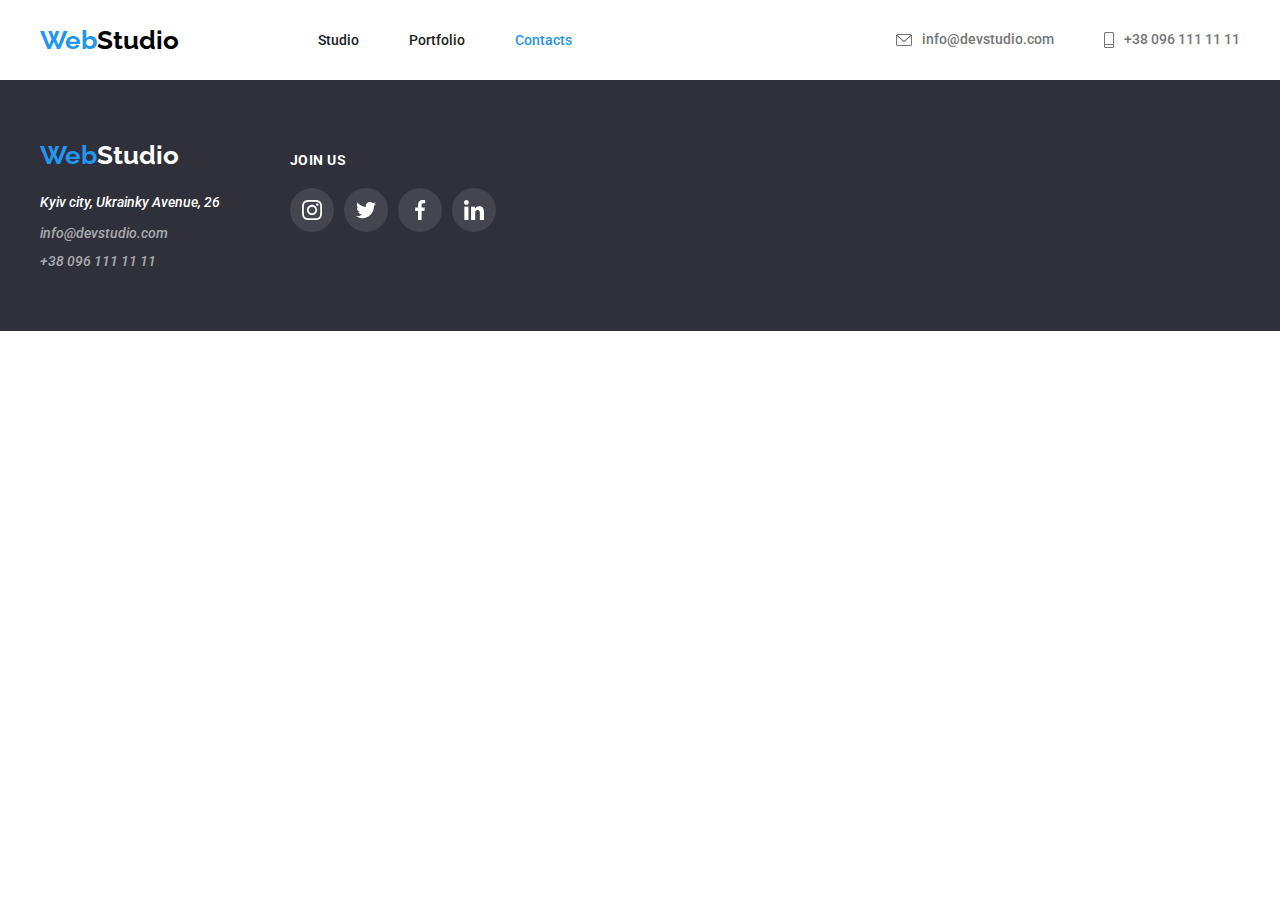
==== contacts.html @ d043814d "added to portfolio border-shadow, fix width cards," ====
<!DOCTYPE html>
<html lang="en">

    <!-- head -->

<head>
    <link rel="preconnect" href="https://fonts.googleapis.com">
    <link rel="preconnect" href="https://fonts.gstatic.com" crossorigin>
    <link href="https://fonts.googleapis.com/css2?family=Raleway:wght@700&family=Roboto:wght@400;500;700;900&display=swap" rel="stylesheet">    
    <meta charset="UTF-8">
    <!-- UTF-8 дозволяє коректно відображати символи з різних мов у веб-документі. -->
    <meta http-equiv="X-UA-Compatible" content="IE=edge">
    <!-- Цей елемент встановлює сумісність документа з різними версіями Internet Explorer.
    Значення "IE=edge" вказує, що браузер повинен використовувати найновішу доступну версію двигуна рендерингу. -->
    <meta name="viewport" content="width=device-width, initial-scale=1.0">
    <!-- Цей елемент визначає, як браузер повинен налаштовувати масштаб та розмір вікна перегляду. Значення "width=device-width" вказує, що ширина повинна відповідати ширині пристрою, на якому відображається сторінка. 
    Значення "initial-scale=1.0" встановлює початковий масштаб сторінки. -->
    <title>Portfolio</title>
    <!-- Цей елемент встановлює заголовок або назву сторінки, яка відображається в заголовку вікна браузера або на вкладці сторінки. -->
    <link rel="stylesheet" href="./css/style.css">
</head>
<!-- body -->
<body>
    <!-- header -->
    <header>
        <div class="container main-nav">
            <a class="logo" href="./index.html"><span class="logo-web">Web</span>Studio</a>
            <nav>
                <ul class="site-nav">
                    <li class="item">
                        <a class="link" href="./index.html">Studio</a>
                    </li>
                    <li class="item">
                        <a class="link" href="./portfolio.html">Portfolio</a>
                    </li>
                    <li class="item">
                        <a class="link" href="./contacts.html" style="color: #2196f3">Contacts</a>
                    </li>
                </ul>
            </nav>
            <ul class="site-nav contact">
                <li class="text item">
                    <a class="link email" href="mailto:info@devstudio.com">info@devstudio.com</a>
                </li>
                <li class="text item">
                    <a class="link phone" href="tel:+380961111111">+38 096 111 11 11</a>
                </li>
            </ul>
        </div>
    </header>
 
    <!-- FOOTER -->
    <footer class="footer">
        <div class="container footer-container">
            <section>
                <a class="logo logo-footer" href="./index.html"><span class="logo-web">Web</span>Studio</a>
                <address class="address-footer">
                    Kyiv city, Ukrainky Avenue, 26
                    <ul class="footer-list">
                        <li style="margin-bottom: 12px">
                            <a class="text-f" href="mailto:info@devstudio.com">info@devstudio.com</a>
                        </li>
                        <li style="margin-bottom: 0px">
                            <a class="text-f" href="tel:+380961111111">+38 096 111 11 11</a>
                        </li>
                    </ul>
                </address>
            </section>
            <section class="section-join-us">
                <h2 class="title-join-us">JOIN US</h2>
                <ul class="social-links-list footer-join-us">
                    <li class="social-link-item">
                        <a href="https://www.instagram.com/" target="_blank"><img src="./images/instagram-white.svg"
                                alt="Instagram link" /></a>
                    </li>
                    <li class="social-link-item twitter">
                        <a href="https://twitter.com/" target="_blank"><img src="./images/twiter-logo-white.svg"
                                alt="Twitter link" /></a>
                    </li>
                    <li class="social-link-item">
                        <a href="https://www.facebook.com/" target="_blank"><img src="./images/facebook-logo-white.svg"
                                alt="Facebook link" /></a>
                    </li>
                    <li class="social-link-item">
                        <a href="https://linkedin.com/" target="_blank"><img src="./images/LinkedIN-logo-white.svg"
                                alt="linkedin link" /></a>
                    </li>
                </ul>
            </section>
        </div>
    </footer>
</body>
</html>
---- css/style.css ----
html {
    box-sizing: border-box;
}

*,
*::before,
*::after {
    box-sizing: inherit;
}

:root {
    --accent-color: #2196F3;
    --bgc: #ffffff;
    --second-text-color: #757575;
    --primary-text-color: #212121;
}

/* Utility */
h1,
h2,
h3,
h4,
h5,
h6,
p {
    margin-top: 0;
    margin-bottom: 0;
}


/* container */
.container {
    max-width: 1230px;
    padding-left: 15px;
    padding-right: 15px;
    margin: 0 auto;
    margin-bottom: 0px;
}

/* Стилі для планшетів і мобільних пристроїв */
@media (max-width: 600px) {
    .container {
        width: 100%;
    }
}

/* text */
.text {
    color: var(--second-text-color);
}

.text-f {
    color: rgba(255, 255, 255, 0.6);
}

.text-f:hover,
.text-f:focus {
    color: var(--accent-color);
}

/* body */
body {
    font-family: 'Roboto', sans-serif;
    color: var(--primary-text-color);
    background-color: var(--bgc);
    font-size: 14px;
    line-height: 1.17;
    font-weight: 500;
    margin: auto auto;

}

/* hero */
.hero {
    overflow: auto;
    height: 600px;
    max-width: 1600px;
    margin-right: auto;
    margin-left: auto;
    color: var(--bgc);
    text-align: center;
    background-image: linear-gradient(to right, rgba(47, 48, 58, 0.4), rgba(47, 48, 58, 0.4)), url("../images/background-photo.jpg");
}

/* HERO button settings */

.hero-button {
    width: 216px;
    height: 50px;

    margin-bottom: 200px;
    margin-top: 30px;
    font-family: inherit;
    border-radius: 4px;
    padding: 10px 24px;
    border: none;
    box-shadow: 0px 4px 4px rgba(0, 0, 0, 0.15);
    line-height: 1.88;
    letter-spacing: 0.04em;
    font-size: 16px;
    cursor: pointer;

    background-color: var(--accent-color);
    color: var(--bgc);
}

.hero-title {
    font-weight: 900;
    height: 120px;
    margin-top: 200px;
    font-size: 44px;
    line-height: 1.36;
    letter-spacing: 0.06em;
}

/* logo */
.logo {
    width: 145px;
    margin-right: 0px;
    padding-top: 24px;
    padding-bottom: 24px;
    font-family: "Raleway", sans-serif;
    font-weight: 700;
    font-size: 26px;
    line-height: 1.17;
    text-decoration: none;
    color: #000000;
}

.logo-web {
    font-family: "Raleway", sans-serif;
    color: var(--accent-color);
}

/* removes the underscore from all links */
a {
    text-decoration: none;
    color: inherit;
}

.link:focus,
.link:hover {
    color: var(--accent-color);
}

/* Псевдо-елементи (before/after) */

.email::before {
    content: "";
    display: inline-block;
    vertical-align: middle;
    position: relative;
    top: -1px;

    width: 16px;
    height: 12px;
    margin-right: 10px;

    background-size: contain;
    background-repeat: no-repeat;
    background-image: url("../images/email.svg");
}

.phone::before {
    content: "";
    display: inline-block;
    vertical-align: middle;
    position: relative;
    top: -1px;

    width: 10px;
    height: 16px;
    margin-right: 10px;

    background-size: contain;
    background-repeat: no-repeat;
    background-image: url("../images/phone.svg");
}

/* deletes the marker */
ul {
    list-style: none;
}

.title {
    font-size: 36px;
    font-weight: 700;
    text-align: center;
    letter-spacing: 0.03em;
}

/* site-nav */

.site-nav,
.main-nav {
    display: flex;
}

.main-nav {
    align-items: center;
    height: 80px;
}

.contact {
    margin-left: auto;
}

.item>a {
    margin-top: 0;
    margin-bottom: 0;
    padding-top: 32px;
    padding-bottom: 32px;
}

.item:first-child {
    margin-left: 93px;
}

.item:not(:last-child) {
    margin-right: 50px;
}

/* Regular Customers */

.rc-section {
    padding-top: 94px;
    background-color: #F5F5F5;
    padding-bottom: 94px;

}

.title-rc {
    margin-bottom: 50px;
}

.list-rc {
    display: flex;
    margin: 0;
    padding-left: 20px;
    padding-right: 20px;
}

.list-rc-item {
    width: 170px;
    height: 92px;
    margin-right: 30px;
}

.list-rc-item:last-child {
    margin-right: 0px;
}

.list-rc-item-img {
    border: 1px solid #AFB1B8;
    border-radius: 4px;
    display: flex;
    justify-content: center;
    align-items: center;
    height: 100%;
}

.list-rc-item-img:hover,
.list-rc-item-img:focus {
    border-color: var(--accent-color);
}

/* footer */

.footer-container {
    display: flex;
}

.footer {
    background-color: #2F303A;
    min-height: 251px;
    max-width: none;
    min-width: 1230px;
    overflow: auto;
    padding-bottom: 60px;
}

.footer-list {
    padding-left: 0;
    margin: 0;
    margin-top: 14px;
}

.logo-footer {
    margin-top: 36px;
    display: block;
    color: #ffffff;
}

.address-footer,
.address-footer>a {
    margin-top: 0;
    margin-bottom: 0;
    color: white;
}

/* join us */

.section-join-us {
    margin-left: 70px;
    margin-top: 72px;
}

.title-join-us {
    font-size: 14px;
    line-height: 16px;
    letter-spacing: 0.03em;
    color: #FFFFFF;
    margin-bottom: 20px;
}

.social-links-list.footer-join-us {
    padding: 0;
    margin: 0;
}

.social-links-list.footer-join-us>li {
    background: rgba(255, 255, 255, 0.1);
}

.social-links-list.footer-join-us>li:hover,
.social-links-list.footer-join-us>li:focus {
    background: var(--accent-color);
}

/* flex */

.flex-b {
    display: flex;
    margin-top: 115px;
    margin-bottom: 118px;
}

.flex-title-b {
    margin-bottom: 10px;
}

.flex-title-b::before {
    content: "";
    display: block;
    width: 270px;
    height: 120px;
    background-repeat: no-repeat;
    background-position: center;
    background-color: #F5F4FA;
    margin-bottom: 30px;
}

.flex-item-b:nth-child(1) ::before {
    background-image: url("../images/suputnic.svg");
    background-size: 65.32 70;
}

.flex-item-b:nth-child(2) ::before {
    background-image: url("../images/timer.svg");
    background-size: 66.96 70;
}

.flex-item-b:nth-child(3) ::before {
    background-image: url("../images/notebook.svg");
    background-size: 70 53.69;
}

.flex-item-b:nth-child(4) ::before {
    background-image: url("../images/astronaut.svg");
    background-size: 70 70;
}

.flex-item-b {
    width: 270px;
}

.flex-item-b:not(:last-child) {
    margin-right: 30px;
}


.hide {
    display: none;
}

/* What we do */

.flex {
    display: flex;
    margin-left: 15px;
    margin-right: 15px;
    padding: 0px;
    margin-top: 0px;
}

.wwd-section {
    background-color: #F5F5F5;
}

.flex.wwd {
    padding: 94px 0;
    margin-bottom: 0;
}

.flex-item-wwd:not(:last-child) {
    margin-right: 30px;
}

.title.title-wwd {
    margin-bottom: 50px;
}

/* Our team */

.our-team-section {
    background-color: #F5F4FA;
}

.flex.ot {
    margin-bottom: 0px;
}

.title.title-ot {
    padding-top: 94px;
    margin-bottom: 50px;
}

.flex-item-ot:not(:last-child) {
    margin-right: 30px;
}

.social-links-list {
    display: flex;
    margin: auto;
    padding-left: 40px;
    padding-right: 40px;
}


.social-link-item {
    display: flex;
    justify-content: center;
    align-items: center;
    background-color: rgb(255, 255, 255);
    border-radius: 50%;
    width: 44px;
    height: 44px;
}

.social-link-item img {
    display: block;
    margin: 0 auto;
}

.social-link-item:not(:last-child) {
    margin-right: 10px;
}

.flex-text {
    margin-bottom: 30px;
}

.flex-item-ot {
    width: 270px;
    height: 428px;
    box-shadow: 0px 1px 3px rgba(0, 0, 0, 0.12), 0px 1px 1px rgba(0, 0, 0, 0.14), 0px 2px 1px rgba(0, 0, 0, 0.2);
    border-radius: 0px 0px 4px 4px;
    text-align: center;
    margin-bottom: 94px;
    background-color: #ffffff;
}

.header-ot {
    margin-top: 30px;
    margin-bottom: 10px;
}


/* portfolio */

.nav-list {
    border: none;
    border-radius: 4px;
    letter-spacing: 0.03em;
    line-height: 1.63;
    padding: 6px 22px;
    
    font-family: 'Roboto', sans-serif;
    font-weight: 500;
    font-size: 16px;
    
    text-align: center;
    color: var(--primary-text-color);
}

.nav-list:hover,
.nav-list:focus {
    background-color: var(--accent-color);
    color: var(--bgc);
}

/* text-portfolio */

.img-portfolio {
    display: block;
}

.text-p {
    color: var(--second-text-color);
    font-size: 16px;
    line-height: 1.88;
    font-weight: 400;
    margin: 0px 24px 20px 24px;
}

.text-p-h {
    margin: 20px 24px 4px 24px;
    font-size: 18px;
    line-height: 2.0;
    letter-spacing: 0.04em;
}

/* portfolio contaiter list */

.container-list {
    display: flex;
    justify-content: center;
    margin-bottom: 50px;
    margin-top: 0px;
    padding-top: 0px;
}

.container-list-item:not(:last-child) {
    margin-right: 8px;
}

.container-margin {
    margin-top: 94px;
}

.list-container {
    display: flex;
    flex-wrap: wrap;
    margin: 0px 0px 94px 0px;
    padding: 0px;
}

.list-container-item {
    width: calc((100% - 60px) /3 );
    margin: 0px 30px 30px 0px;
    border: 1px solid #eeeeee;
    box-shadow: 0px 1px 1px rgba(0, 0, 0, 0.12), 
    0px 4px 4px rgba(0, 0, 0, 0.06), 
    1px 4px 6px rgba(0, 0, 0, 0.16);
}

.list-container-item:nth-child(3n) {
    margin-right: 0px;
}

.list-container-item:nth-last-child(-n+3) {
    margin-bottom: 0px;
}





























/* :root {
    --bgc-white: white;
    --text-color-black: black;
}

/* h1::first-letter {
    font-size: 40px;
}

h1::selection {
    color: #ffffff;
    background-color: #3f51b5;
  }
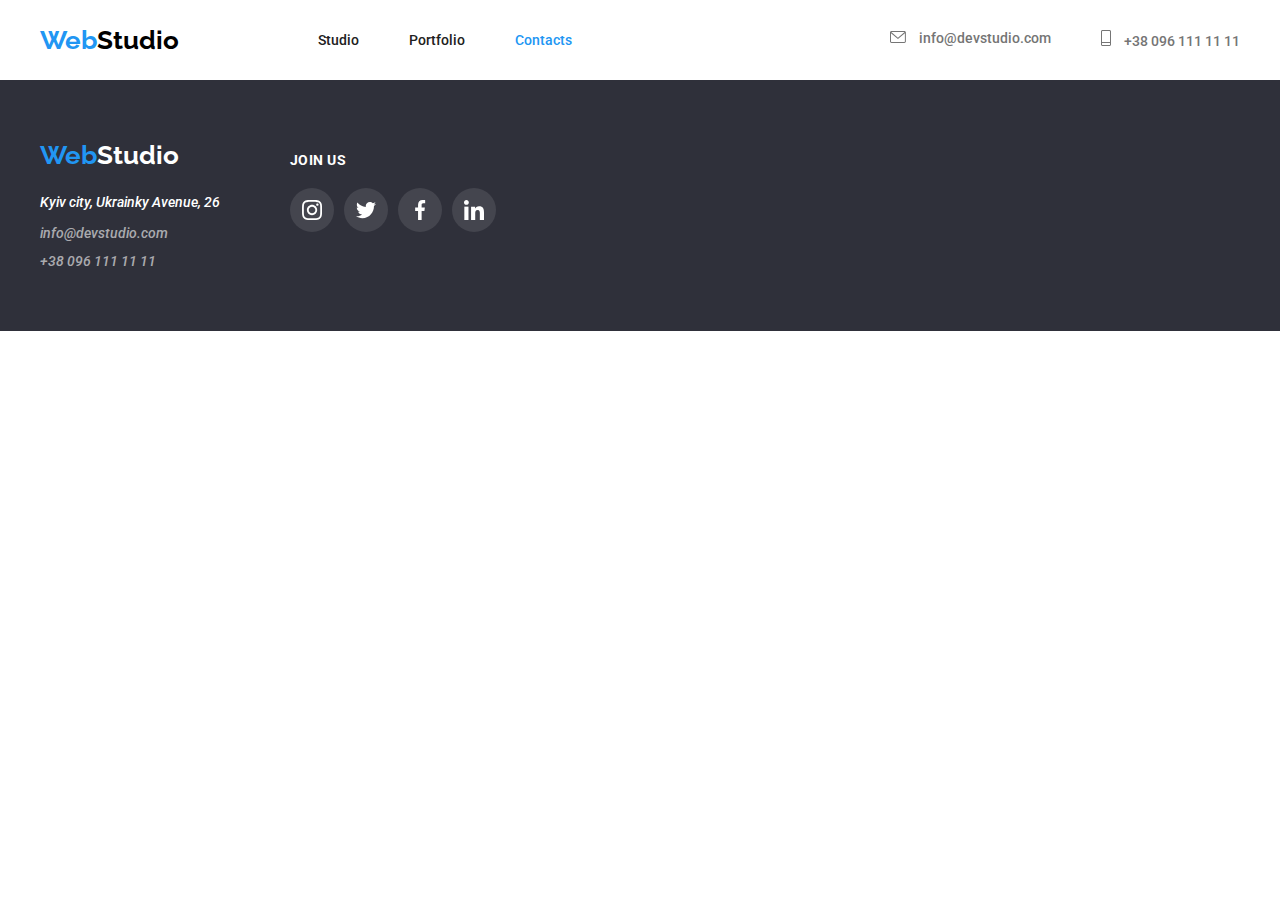
==== commit d36c700f: "added svg icon to header with switch color if it hover" ====
--- a/contacts.html
+++ b/contacts.html
@@ -40,10 +40,20 @@
             </nav>
             <ul class="site-nav contact">
                 <li class="text item">
-                    <a class="link email" href="mailto:info@devstudio.com">info@devstudio.com</a>
+                    <a class="link email" href="mailto:info@devstudio.com">
+                         <svg class="icon-email">
+                         <use href="./images/sprite-icon.svg#icon-email"></use>
+                         </svg>
+                         info@devstudio.com
+                    </a>
                 </li>
                 <li class="text item">
-                    <a class="link phone" href="tel:+380961111111">+38 096 111 11 11</a>
+                    <a class="link phone" href="tel:+380961111111">
+                        <svg class="icon-phone">
+                        <use href="./images/sprite-icon.svg#icon-phone"></use>
+                        </svg>
+                        +38 096 111 11 11
+                    </a>
                 </li>
             </ul>
         </div>
--- a/css/style.css
+++ b/css/style.css
@@ -37,13 +37,6 @@
     margin-bottom: 0px;
 }
 
-/* Стилі для планшетів і мобільних пристроїв */
-@media (max-width: 600px) {
-    .container {
-        width: 100%;
-    }
-}
-
 /* text */
 .text {
     color: var(--second-text-color);
@@ -67,7 +60,6 @@
     line-height: 1.17;
     font-weight: 500;
     margin: auto auto;
-
 }
 
 /* hero */
@@ -87,13 +79,13 @@
 .hero-button {
     width: 216px;
     height: 50px;
-
+    border-radius: 4px;
+    
     margin-bottom: 200px;
-    margin-top: 30px;
-    font-family: inherit;
-    border-radius: 4px;
+    margin-top: 30px;      
     padding: 10px 24px;
     border: none;
+    font-family: inherit;
     box-shadow: 0px 4px 4px rgba(0, 0, 0, 0.15);
     line-height: 1.88;
     letter-spacing: 0.04em;
@@ -141,41 +133,41 @@
 .link:focus,
 .link:hover {
     color: var(--accent-color);
-}
-
-/* Псевдо-елементи (before/after) */
-
-.email::before {
-    content: "";
-    display: inline-block;
-    vertical-align: middle;
-    position: relative;
-    top: -1px;
-
+    fill: var(--accent-color);
+}
+
+/* header email and phone  */
+
+.icon-email {
     width: 16px;
     height: 12px;
+    fill: #757575;
     margin-right: 10px;
-
-    background-size: contain;
-    background-repeat: no-repeat;
-    background-image: url("../images/email.svg");
-}
-
-.phone::before {
-    content: "";
-    display: inline-block;
-    vertical-align: middle;
-    position: relative;
-    top: -1px;
-
+}
+
+.link.email:hover .icon-email {
+  fill: var(--accent-color); 
+}
+
+.link.email:focus .icon-email {
+    fill: var(--accent-color)
+}
+
+.icon-phone {
     width: 10px;
     height: 16px;
+    fill: #757575;
     margin-right: 10px;
-
-    background-size: contain;
-    background-repeat: no-repeat;
-    background-image: url("../images/phone.svg");
-}
+}
+
+.link.phone:hover .icon-phone {
+  fill: var(--accent-color); 
+}
+
+.link.phone:focus .icon-phone {
+    fill: var(--accent-color)
+}
+
 
 /* deletes the marker */
 ul {
@@ -224,7 +216,7 @@
 
 .rc-section {
     padding-top: 94px;
-    background-color: #F5F5F5;
+    background-color: #ffffff;
     padding-bottom: 94px;
 
 }
@@ -394,7 +386,7 @@
 }
 
 .wwd-section {
-    background-color: #F5F5F5;
+    background-color: #ffffff;
 }
 
 .flex.wwd {
@@ -549,9 +541,13 @@
     width: calc((100% - 60px) /3 );
     margin: 0px 30px 30px 0px;
     border: 1px solid #eeeeee;
+}
+.list-container-item:hover,
+.list-container-item:focus {
     box-shadow: 0px 1px 1px rgba(0, 0, 0, 0.12), 
     0px 4px 4px rgba(0, 0, 0, 0.06), 
     1px 4px 6px rgba(0, 0, 0, 0.16);
+    cursor: pointer;
 }
 
 .list-container-item:nth-child(3n) {
@@ -588,6 +584,39 @@
 
 
 
+/* Псевдо-елементи (before/after) */
+
+/* .email::before {
+    content: "";
+    display: inline-block;
+    vertical-align: middle;
+    position: relative;
+    top: -1px;
+
+    width: 16px;
+    height: 12px;
+    margin-right: 10px;
+
+    background-size: contain;
+    background-repeat: no-repeat;
+    background-image: url("../images/email.svg");
+} */
+
+/* .phone::before {
+    content: "";
+    display: inline-block;
+    vertical-align: middle;
+    position: relative;
+    top: -1px;
+
+    width: 10px;
+    height: 16px;
+    margin-right: 10px;
+
+    background-size: contain;
+    background-repeat: no-repeat;
+    background-image: url("../images/phone.svg");
+} */
 
 
 /* :root {
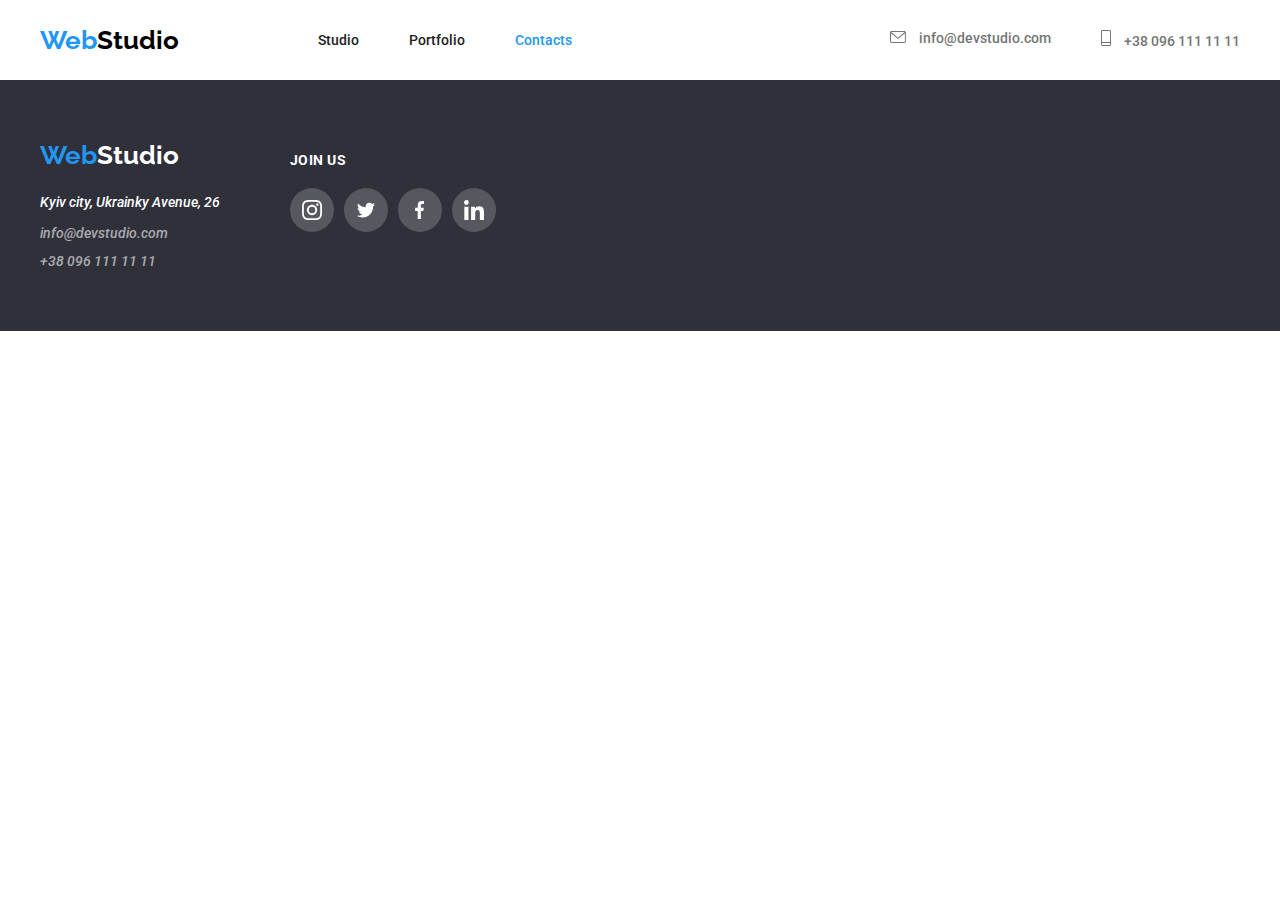
==== commit b5551d34: "update footer in portfolio and contacts" ====
--- a/contacts.html
+++ b/contacts.html
@@ -80,20 +80,40 @@
                 <h2 class="title-join-us">JOIN US</h2>
                 <ul class="social-links-list footer-join-us">
                     <li class="social-link-item">
-                        <a href="https://www.instagram.com/" target="_blank"><img src="./images/instagram-white.svg"
-                                alt="Instagram link" /></a>
+                        <a href="https://www.instagram.com/" target="_blank">
+                            <div class="social-link-footer">
+                                <svg class="link-ot" width="20" height="20">
+                                    <use href="./images/sprite-icon.svg#icon-instagram"></use>
+                                </svg>
+                            </div>
+                        </a>
                     </li>
                     <li class="social-link-item twitter">
-                        <a href="https://twitter.com/" target="_blank"><img src="./images/twiter-logo-white.svg"
-                                alt="Twitter link" /></a>
+                        <a href="https://twitter.com/" target="_blank">
+                            <div class="social-link-footer">
+                                <svg class="link-ot" width="20" height="16.25">
+                                    <use href="./images/sprite-icon.svg#icon-twitter"></use>
+                                </svg>
+                            </div>
+                        </a>
                     </li>
                     <li class="social-link-item">
-                        <a href="https://www.facebook.com/" target="_blank"><img src="./images/facebook-logo-white.svg"
-                                alt="Facebook link" /></a>
+                        <a href="https://www.facebook.com/" target="_blank">
+                            <div class="social-link-footer">
+                                <svg class="link-ot" width="10" height="20">
+                                    <use href="./images/sprite-icon.svg#icon-facebook"></use>
+                                </svg>
+                            </div>
+                        </a>
                     </li>
                     <li class="social-link-item">
-                        <a href="https://linkedin.com/" target="_blank"><img src="./images/LinkedIN-logo-white.svg"
-                                alt="linkedin link" /></a>
+                        <a href="https://linkedin.com/" target="_blank">
+                            <div class="social-link-footer">
+                                <svg class="link-ot" width="20" height="20">
+                                    <use href="./images/sprite-icon.svg#icon-linkedin"></use>
+                                </svg>
+                            </div>
+                        </a>
                     </li>
                 </ul>
             </section>
--- a/css/style.css
+++ b/css/style.css
@@ -80,9 +80,9 @@
     width: 216px;
     height: 50px;
     border-radius: 4px;
-    
+
     margin-bottom: 200px;
-    margin-top: 30px;      
+    margin-top: 30px;
     padding: 10px 24px;
     border: none;
     font-family: inherit;
@@ -146,7 +146,7 @@
 }
 
 .link.email:hover .icon-email {
-  fill: var(--accent-color); 
+    fill: var(--accent-color);
 }
 
 .link.email:focus .icon-email {
@@ -161,7 +161,7 @@
 }
 
 .link.phone:hover .icon-phone {
-  fill: var(--accent-color); 
+    fill: var(--accent-color);
 }
 
 .link.phone:focus .icon-phone {
@@ -233,30 +233,74 @@
 }
 
 .list-rc-item {
+    display: flex;
+    justify-content: center;
+    align-items: center;
     width: 170px;
     height: 92px;
+    border: 1px solid #AFB1B8;
+    border-radius: 4px;
+    cursor: pointer;
+}
+
+.list-rc-margin-r {
     margin-right: 30px;
+}
+
+.rc-client {
+    fill: #afb1b8;
+}
+
+.list-rc-item:hover .rc-client {
+    fill: var(--accent-color);
+}
+
+.list-rc-item:focus .rc-client {
+    fill: var(--accent-color);
+}
+
+.list-rc-item:hover,
+.list-rc-item:focus {
+    border-color: var(--accent-color);
 }
 
 .list-rc-item:last-child {
     margin-right: 0px;
 }
 
-.list-rc-item-img {
-    border: 1px solid #AFB1B8;
-    border-radius: 4px;
+/* .list-rc-item-img {
     display: flex;
     justify-content: center;
     align-items: center;
     height: 100%;
-}
-
-.list-rc-item-img:hover,
-.list-rc-item-img:focus {
-    border-color: var(--accent-color);
-}
+} */
+
+
+
+
 
 /* footer */
+
+/* footer links */
+
+.social-link-footer {
+    display: flex;
+    width: 44px;
+    height: 44px;
+    border-radius: 50%;
+    background-color: rgba(255, 255, 255, 0.1);
+    fill: #ffffff;
+}
+
+.social-link-footer:hover {
+    background-color: var(--accent-color);
+}
+
+.social-link-item a:focus .social-link-footer {
+    background-color: var(--accent-color);
+}
+
+/* footer links */
 
 .footer-container {
     display: flex;
@@ -315,7 +359,7 @@
 }
 
 .social-links-list.footer-join-us>li:hover,
-.social-links-list.footer-join-us>li:focus {
+.social-links-list.footer-join-us>a:focus {
     background: var(--accent-color);
 }
 
@@ -331,7 +375,7 @@
     margin-bottom: 10px;
 }
 
-.flex-title-b::before {
+/* .flex-title-b::before {
     content: "";
     display: block;
     width: 270px;
@@ -340,9 +384,9 @@
     background-position: center;
     background-color: #F5F4FA;
     margin-bottom: 30px;
-}
-
-.flex-item-b:nth-child(1) ::before {
+} */
+
+/* .flex-item-b:nth-child(1) ::before {
     background-image: url("../images/suputnic.svg");
     background-size: 65.32 70;
 }
@@ -360,6 +404,49 @@
 .flex-item-b:nth-child(4) ::before {
     background-image: url("../images/astronaut.svg");
     background-size: 70 70;
+} */
+
+/* SVG-setup */
+
+/* Benefits-section */
+
+.icon-item-b {
+    display: flex;
+    width: 270px;
+    height: 120px;
+    background-color: #F5F4FA;
+    margin-bottom: 30px;
+}
+
+.icon-item {
+    margin: auto;
+}
+
+/* Our team section */
+
+/* instagram */
+
+.social-link-ot {
+    display: flex;
+    width: 44px;
+    height: 44px;
+    border-radius: 50%;
+    background-color: #ffffff;
+    fill: #afb1b8;
+}
+
+.link-ot {
+    margin: auto;
+}
+
+.social-link-ot:hover {
+    background-color: var(--accent-color);
+    fill: #ffffff;
+}
+
+.social-link-item a:focus .social-link-ot {
+    background-color: var(--accent-color);
+    fill: #ffffff;
 }
 
 .flex-item-b {
@@ -476,11 +563,11 @@
     letter-spacing: 0.03em;
     line-height: 1.63;
     padding: 6px 22px;
-    
+
     font-family: 'Roboto', sans-serif;
     font-weight: 500;
     font-size: 16px;
-    
+
     text-align: center;
     color: var(--primary-text-color);
 }
@@ -538,15 +625,16 @@
 }
 
 .list-container-item {
-    width: calc((100% - 60px) /3 );
+    width: calc((100% - 60px) /3);
     margin: 0px 30px 30px 0px;
     border: 1px solid #eeeeee;
 }
+
 .list-container-item:hover,
 .list-container-item:focus {
-    box-shadow: 0px 1px 1px rgba(0, 0, 0, 0.12), 
-    0px 4px 4px rgba(0, 0, 0, 0.06), 
-    1px 4px 6px rgba(0, 0, 0, 0.16);
+    box-shadow: 0px 1px 1px rgba(0, 0, 0, 0.12),
+        0px 4px 4px rgba(0, 0, 0, 0.06),
+        1px 4px 6px rgba(0, 0, 0, 0.16);
     cursor: pointer;
 }
 
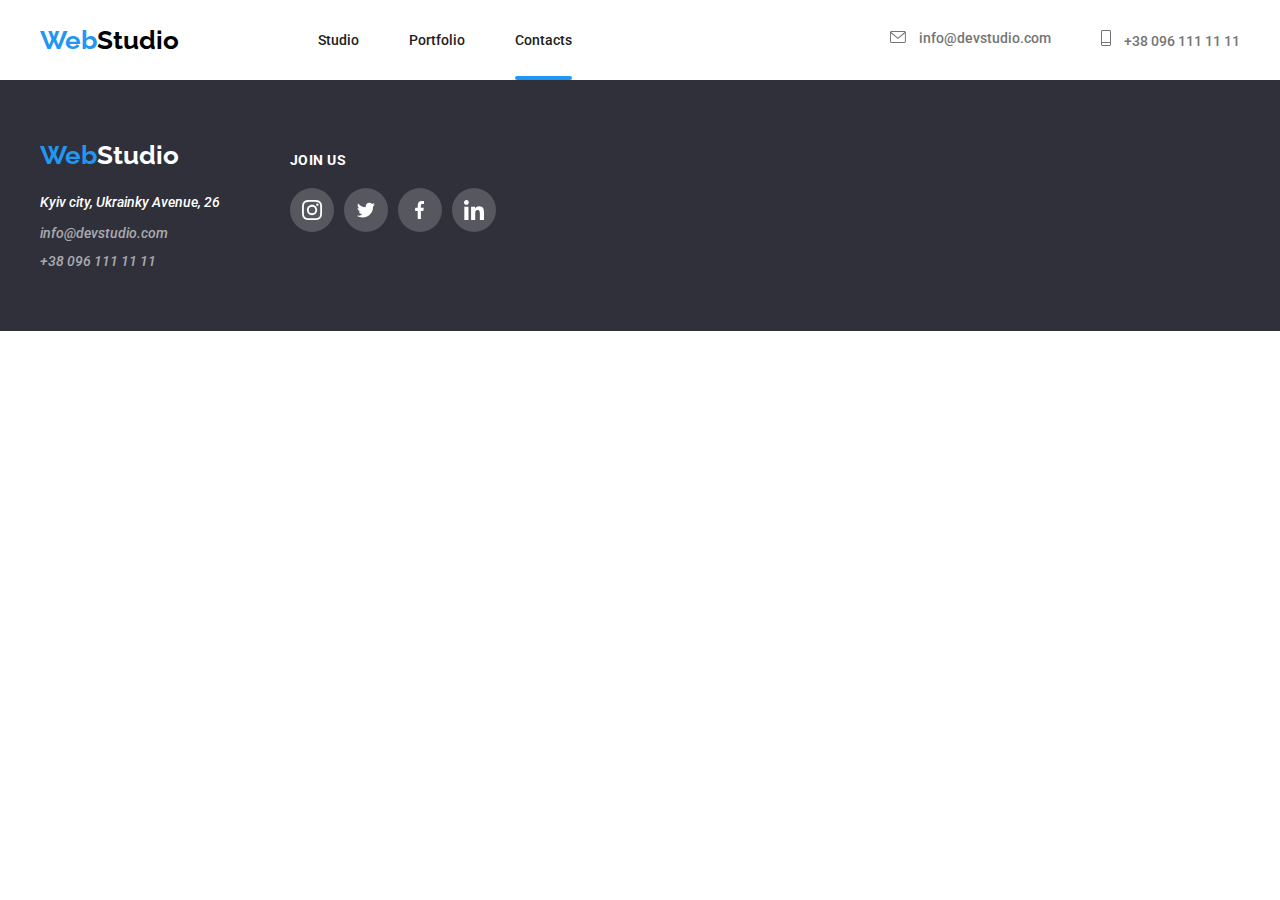
==== commit cdcefd6c: "added active page hover" ====
--- a/contacts.html
+++ b/contacts.html
@@ -34,7 +34,10 @@
                         <a class="link" href="./portfolio.html">Portfolio</a>
                     </li>
                     <li class="item">
-                        <a class="link" href="./contacts.html" style="color: #2196f3">Contacts</a>
+                        <a class="link" href="./contacts.html">
+                            Contacts
+                            <img src="./images/hover.svg" alt="" class="hover">
+                        </a>
                     </li>
                 </ul>
             </nav>
--- a/css/style.css
+++ b/css/style.css
@@ -135,6 +135,18 @@
     color: var(--accent-color);
     fill: var(--accent-color);
 }
+/* header */
+.hover {
+    position: absolute;
+    bottom: -197%;
+    left: 0;
+    height: 4px;
+    width: 100%;
+}
+
+.item {
+    position: relative;
+}
 
 /* header email and phone  */
 
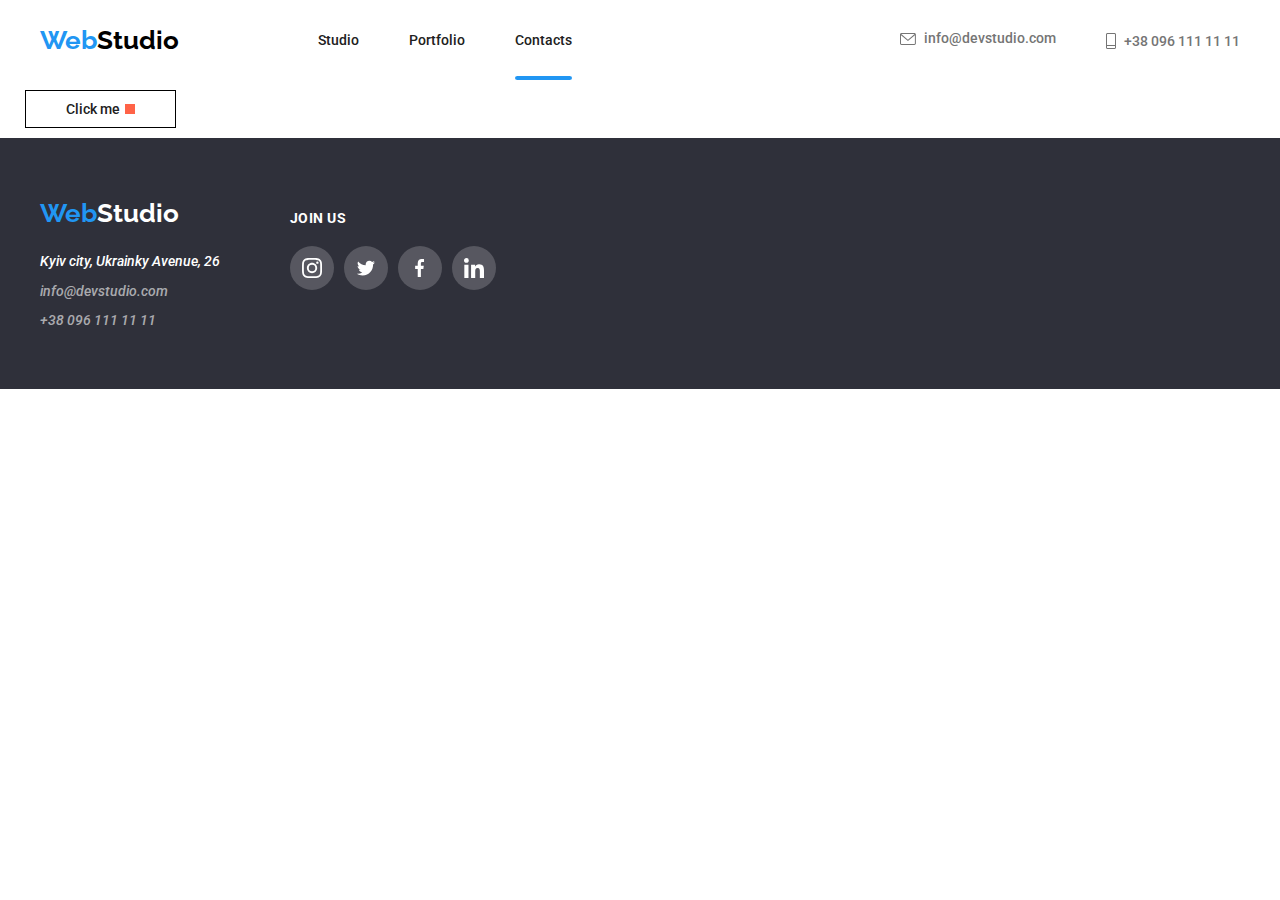
==== commit b26c34f5: "test button Contacts" ====
--- a/contacts.html
+++ b/contacts.html
@@ -61,6 +61,12 @@
             </ul>
         </div>
     </header>
+
+    <main>
+        <div class="container testt" >
+                    <a class="button-test" href="./contacts.html">Click me</a>
+        </div>
+    </main>
  
     <!-- FOOTER -->
     <footer class="footer">
--- a/css/style.css
+++ b/css/style.css
@@ -62,19 +62,65 @@
     margin: auto auto;
 }
 
+/* backdrop */
+
+.backdrop.is-hidden {
+    opacity: 0;
+    pointer-events: none;
+}
+
+.backdrop {
+    position: fixed;
+    top: 0;
+    left: 0;
+    z-index: 1;
+    width: 100%;
+    height: 100%;
+    background-color: rgba(0, 0, 0, 0.8);
+}
+
+.modal {
+    position: absolute;
+    top: 50%;
+    left: 50%;
+    transform: translate(-50%, -50%);
+
+    width: 528px;
+    height: 581px;
+    padding: 15px;
+
+    background-color: var(--bgc);
+}
+
+.backdrop-exit-button {
+    position: absolute;
+    width: 30px;
+    height: 30px;
+    right: 8px;
+    top: 8px;
+    cursor: pointer;
+
+    border-radius: 50%;
+    border: none;
+
+    background-color: var(--bgc);
+}
+
+/* HERO button settings */
+
+
 /* hero */
 .hero {
     overflow: auto;
     height: 600px;
     max-width: 1600px;
+    background-repeat: no-repeat;
     margin-right: auto;
     margin-left: auto;
     color: var(--bgc);
     text-align: center;
     background-image: linear-gradient(to right, rgba(47, 48, 58, 0.4), rgba(47, 48, 58, 0.4)), url("../images/background-photo.jpg");
 }
-
-/* HERO button settings */
 
 .hero-button {
     width: 216px;
@@ -135,6 +181,7 @@
     color: var(--accent-color);
     fill: var(--accent-color);
 }
+
 /* header */
 .hover {
     position: absolute;
@@ -151,10 +198,12 @@
 /* header email and phone  */
 
 .icon-email {
+    position: relative;
+    top: 2px;
     width: 16px;
     height: 12px;
     fill: #757575;
-    margin-right: 10px;
+    margin-right: 5px;
 }
 
 .link.email:hover .icon-email {
@@ -166,10 +215,12 @@
 }
 
 .icon-phone {
+    position: relative;
+    top: 3px;
     width: 10px;
     height: 16px;
     fill: #757575;
-    margin-right: 10px;
+    margin-right: 5px;
 }
 
 .link.phone:hover .icon-phone {
@@ -228,7 +279,7 @@
 
 .rc-section {
     padding-top: 94px;
-    background-color: #ffffff;
+    background-color: var(--bgc);
     padding-bottom: 94px;
 
 }
@@ -301,7 +352,7 @@
     height: 44px;
     border-radius: 50%;
     background-color: rgba(255, 255, 255, 0.1);
-    fill: #ffffff;
+    fill: var(--bgc);
 }
 
 .social-link-footer:hover {
@@ -336,14 +387,14 @@
 .logo-footer {
     margin-top: 36px;
     display: block;
-    color: #ffffff;
+    color: var(--bgc);
 }
 
 .address-footer,
 .address-footer>a {
     margin-top: 0;
     margin-bottom: 0;
-    color: white;
+    color: var(--bgc);
 }
 
 /* join us */
@@ -357,7 +408,7 @@
     font-size: 14px;
     line-height: 16px;
     letter-spacing: 0.03em;
-    color: #FFFFFF;
+    color: var(--bgc);
     margin-bottom: 20px;
 }
 
@@ -443,7 +494,7 @@
     width: 44px;
     height: 44px;
     border-radius: 50%;
-    background-color: #ffffff;
+    background-color: var(--bgc);
     fill: #afb1b8;
 }
 
@@ -453,12 +504,12 @@
 
 .social-link-ot:hover {
     background-color: var(--accent-color);
-    fill: #ffffff;
+    fill: var(--bgc);
 }
 
 .social-link-item a:focus .social-link-ot {
     background-color: var(--accent-color);
-    fill: #ffffff;
+    fill: var(--bgc);
 }
 
 .flex-item-b {
@@ -485,11 +536,11 @@
 }
 
 .wwd-section {
-    background-color: #ffffff;
+    background-color: var(--bgc);
 }
 
 .flex.wwd {
-    padding: 94px 0;
+    padding: 0 0 94px 0;
     margin-bottom: 0;
 }
 
@@ -499,6 +550,30 @@
 
 .title.title-wwd {
     margin-bottom: 50px;
+}
+
+.wwd-container {
+    position: relative;
+}
+
+.wwd-descr {
+    position: absolute;
+
+    display: flex;
+    justify-content: center;
+    align-items: center;
+
+    bottom: 3px;
+    width: 370px;
+    height: 70px;
+    background-color: rgba(47, 48, 58, 0.8);
+
+    font-weight: 700;
+    font-size: 14px;
+    line-height: 16px;
+    letter-spacing: 0.03em;
+
+    color: var(--bgc);
 }
 
 /* Our team */
@@ -532,7 +607,6 @@
     display: flex;
     justify-content: center;
     align-items: center;
-    background-color: rgb(255, 255, 255);
     border-radius: 50%;
     width: 44px;
     height: 44px;
@@ -558,7 +632,7 @@
     border-radius: 0px 0px 4px 4px;
     text-align: center;
     margin-bottom: 94px;
-    background-color: #ffffff;
+    background-color: var(--bgc);
 }
 
 .header-ot {
@@ -611,6 +685,36 @@
     letter-spacing: 0.04em;
 }
 
+.portfolio-container {
+    position: relative;
+}
+
+.list-container-item:hover .descr-portfolio {
+    opacity: 1;
+}
+
+.descr-portfolio {
+    position: absolute;
+    display: flex;
+    align-items: center;
+    text-align: center;
+    top: 0;
+    
+    opacity: 0;
+    transition: 400ms opacity linear;
+
+    width: 100%;
+    height: 100%;
+    
+    background-color: rgba(33, 150, 243, 0.9);
+    color: var(--bgc);
+
+    font-weight: 400;
+    font-size: 18px;
+    line-height: 1.56;
+    letter-spacing: 0.03em;
+}
+
 /* portfolio contaiter list */
 
 .container-list {
@@ -660,17 +764,52 @@
 
 
 
-
-
-
-
-
-
-
-
-
-
-
+/* test */
+.testt {
+    overflow: hidden;
+    display: inline-flex;
+    margin: 10px;
+}
+.button-test {
+    position: relative;
+    overflow: hidden;
+    border: 1px solid black;
+    padding: 10px 40px;
+}
+.button-test::after {
+    content: '';
+    display: inline-block;
+
+    margin-left: 5px;
+
+    width: 10px;
+    height: 10px;
+    background-color: tomato;
+    transform: translateY(0px);
+    transition: transform 250ms cubic-bezier(0.4, 0, 0.2, 1);
+}
+.button-test:hover::after,
+.button-test:focus::after {
+    transform: translateY(-40px);
+}
+.button-test::before {
+    content: '';
+    display: inline-block;
+    position: absolute;
+    top: 36%;
+    right: 40px;
+
+    width: 10px;
+    height: 10px;
+    background-color: green;
+    transform: translateY(40px);
+    transition: transform 250ms cubic-bezier(0.4, 0, 0.2, 1);
+}
+.button-test:hover::before,
+.button-test:focus::before {
+    transform: translateY(0px);
+}
+/* test */
 
 
 
@@ -731,4 +870,4 @@
 h1::selection {
     color: #ffffff;
     background-color: #3f51b5;
-  }+  }
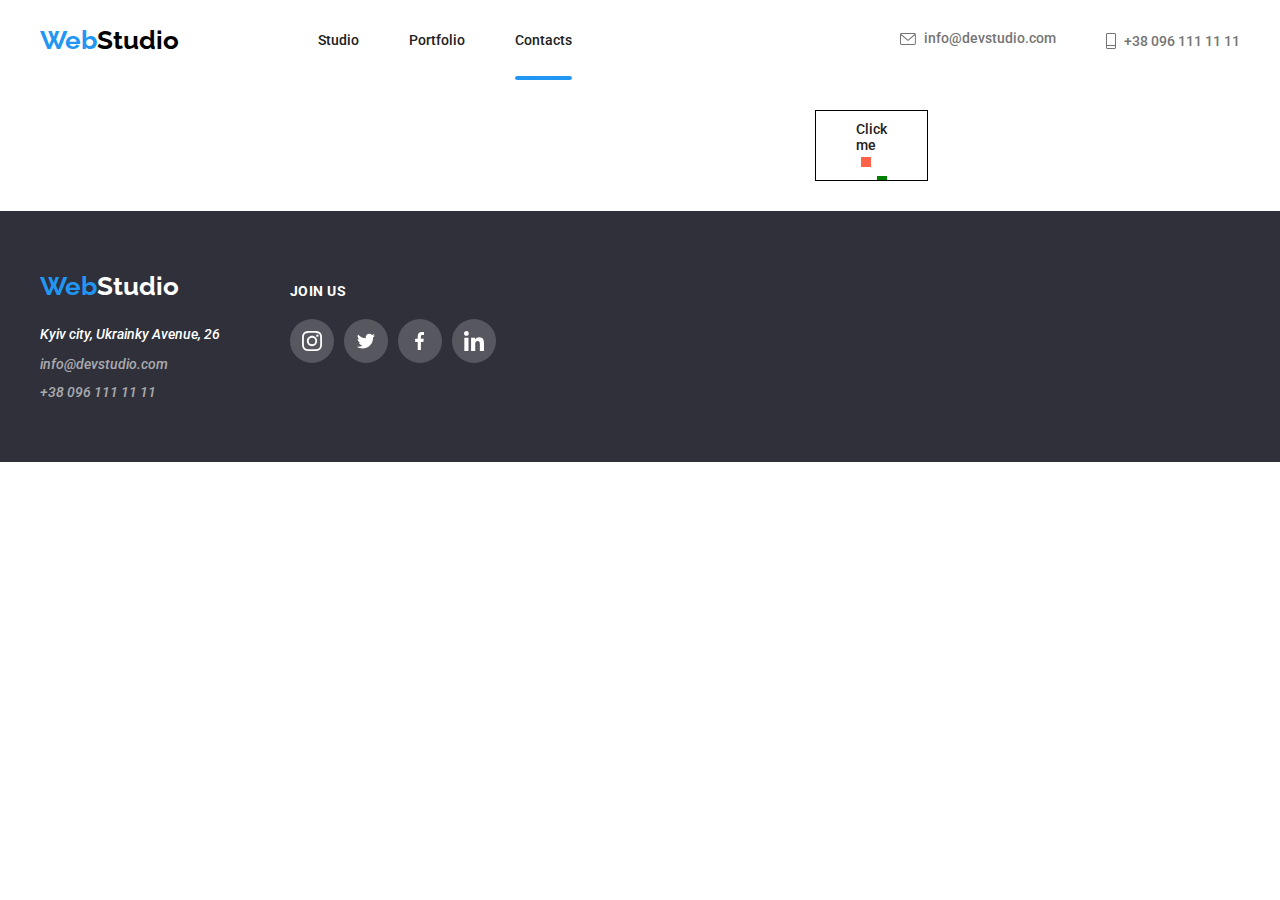
==== commit 48b31dc6: "icon added to contacts and portfolio" ====
--- a/contacts.html
+++ b/contacts.html
@@ -15,8 +15,10 @@
     <meta name="viewport" content="width=device-width, initial-scale=1.0">
     <!-- Цей елемент визначає, як браузер повинен налаштовувати масштаб та розмір вікна перегляду. Значення "width=device-width" вказує, що ширина повинна відповідати ширині пристрою, на якому відображається сторінка. 
     Значення "initial-scale=1.0" встановлює початковий масштаб сторінки. -->
-    <title>Portfolio</title>
+    <title>Contacts</title>
     <!-- Цей елемент встановлює заголовок або назву сторінки, яка відображається в заголовку вікна браузера або на вкладці сторінки. -->
+     <link rel="icon" href="./images/icons8-m-101.png" type="image/x-icon" />
+    <!-- <a target="_blank" href="https://icons8.com/icon/AoPnUCNcmVzY/y">Y</a> icon by <a target="_blank" href="https://icons8.com">Icons8</a> -->
     <link rel="stylesheet" href="./css/style.css">
 </head>
 <!-- body -->
--- a/css/style.css
+++ b/css/style.css
@@ -69,6 +69,10 @@
     pointer-events: none;
 }
 
+.backdrop.is-hidden .modal{
+    transform: translate(-50%, -50%) scale(0.1);
+}
+
 .backdrop {
     position: fixed;
     top: 0;
@@ -77,19 +81,23 @@
     width: 100%;
     height: 100%;
     background-color: rgba(0, 0, 0, 0.8);
+
+    transition: 250ms opacity linear;
 }
 
 .modal {
     position: absolute;
     top: 50%;
     left: 50%;
-    transform: translate(-50%, -50%);
+    transform: translate(-50%, -50%) scale(1);
 
     width: 528px;
     height: 581px;
     padding: 15px;
 
     background-color: var(--bgc);
+
+    transition: 250ms opacity linear, 250ms transform linear;
 }
 
 .backdrop-exit-button {
@@ -687,10 +695,13 @@
 
 .portfolio-container {
     position: relative;
-}
-
-.list-container-item:hover .descr-portfolio {
+    overflow: hidden;
+}
+
+a:hover .portfolio-container .descr-portfolio,
+a:focus .portfolio-container .descr-portfolio {
     opacity: 1;
+    transform: translateY(0%);
 }
 
 .descr-portfolio {
@@ -701,7 +712,9 @@
     top: 0;
     
     opacity: 0;
-    transition: 400ms opacity linear;
+    transition: 250ms opacity linear, 250ms transform linear;
+
+    transform: translateY(100%);
 
     width: 100%;
     height: 100%;
@@ -768,7 +781,7 @@
 .testt {
     overflow: hidden;
     display: inline-flex;
-    margin: 10px;
+    margin: 30px 800px;
 }
 .button-test {
     position: relative;
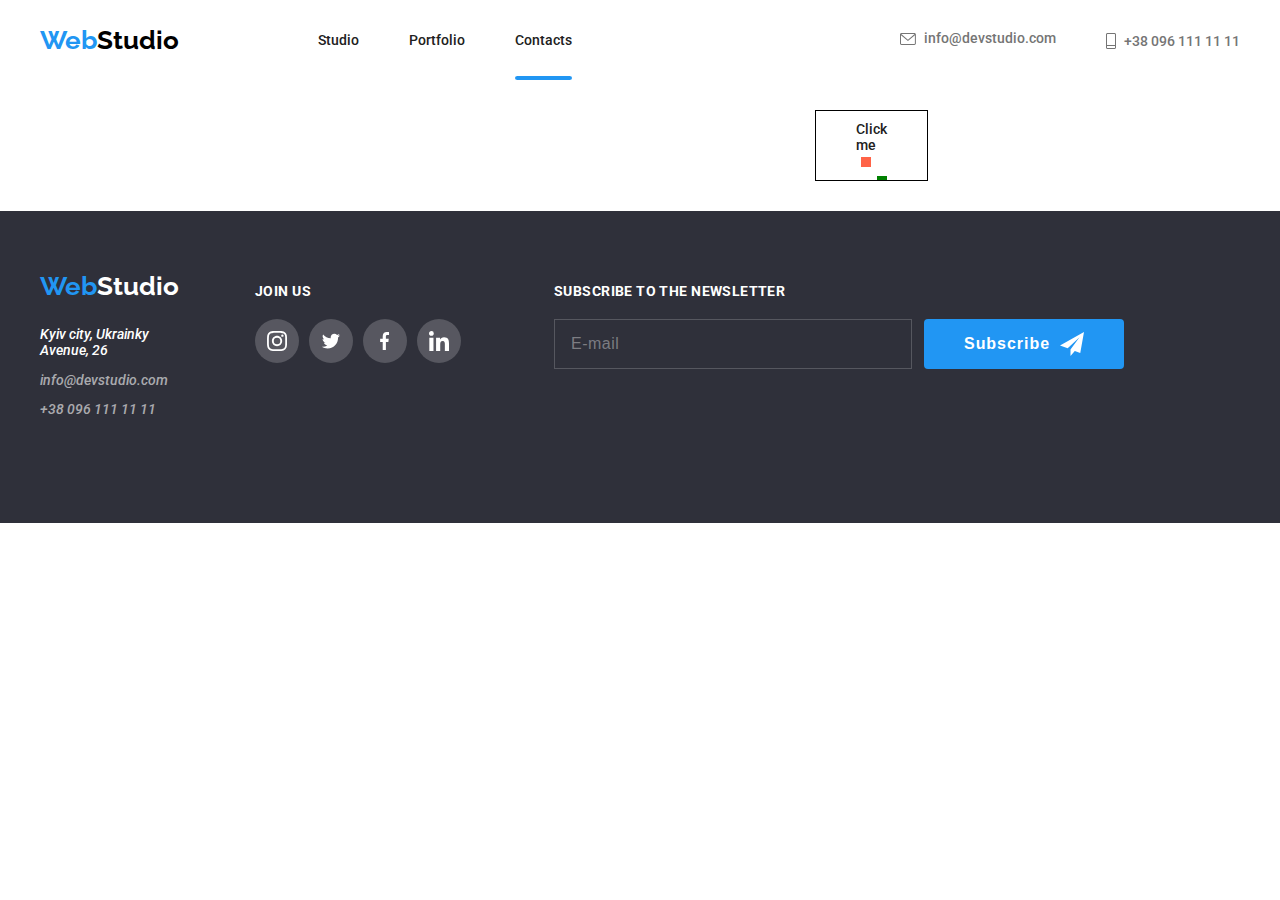
==== commit 4c8272e8: "footer form" ====
--- a/contacts.html
+++ b/contacts.html
@@ -19,6 +19,7 @@
     <!-- Цей елемент встановлює заголовок або назву сторінки, яка відображається в заголовку вікна браузера або на вкладці сторінки. -->
      <link rel="icon" href="./images/icons8-m-101.png" type="image/x-icon" />
     <!-- <a target="_blank" href="https://icons8.com/icon/AoPnUCNcmVzY/y">Y</a> icon by <a target="_blank" href="https://icons8.com">Icons8</a> -->
+    <link rel="stylesheet" href="node_modules/modern-normalize/modern-normalize.css">
     <link rel="stylesheet" href="./css/style.css">
 </head>
 <!-- body -->
@@ -128,6 +129,15 @@
                     </li>
                 </ul>
             </section>
+             <section>
+                <form class="footer-form">
+                    <h2 class="title-join-us">SUBSCRIBE TO THE NEWSLETTER</h2>
+                    <div class="footer-input-form">
+                        <input type="email" class="footer-input" placeholder="E-mail">
+                        <button type="submit" class="footer-button">Subscribe</button>
+                    </div>
+                </form> 
+            </section>
         </div>
     </footer>
 </body>
--- a/css/style.css
+++ b/css/style.css
@@ -434,6 +434,66 @@
     background: var(--accent-color);
 }
 
+/* footer-form */
+
+.footer-input-form {
+    display: flex;
+}
+
+.footer-form {
+    margin: 72px 215px 94px 93px;
+}
+
+.footer-input {
+    width: 358px;
+    height: 50px;
+
+    background-color: #00000000;
+    border: 1px solid #ffffff30;
+    color: #ffffff90;
+
+    padding-left: 16px;
+    line-height: 20px;
+    letter-spacing: 0.03em;
+    text-align: left;
+    font-size: 16px;
+}
+
+.footer-input-form input::placeholder {
+    color: #ffffff60;
+}
+
+.footer-button {
+    width: 200px;
+    height: 50px;
+    margin-left: 12px;
+    background-color: var(--accent-color);
+    border: none;
+    border-radius: 4px;
+    cursor: pointer;
+
+    font-weight: 700;
+    font-size: 16px;
+    letter-spacing: 0.06em;
+    line-height: 30px;
+    text-align: center;
+    color: #ffffff;
+    display: flex;
+    justify-content: center;
+    align-items: center;
+}   
+
+.footer-button::after {
+    content: '';
+    display: inline-block;
+    margin-left: 10px;
+
+    width: 24px;
+    height: 24px;
+
+    background-image: url(../images/logo-send.svg);
+}
+
 /* flex */
 
 .flex-b {
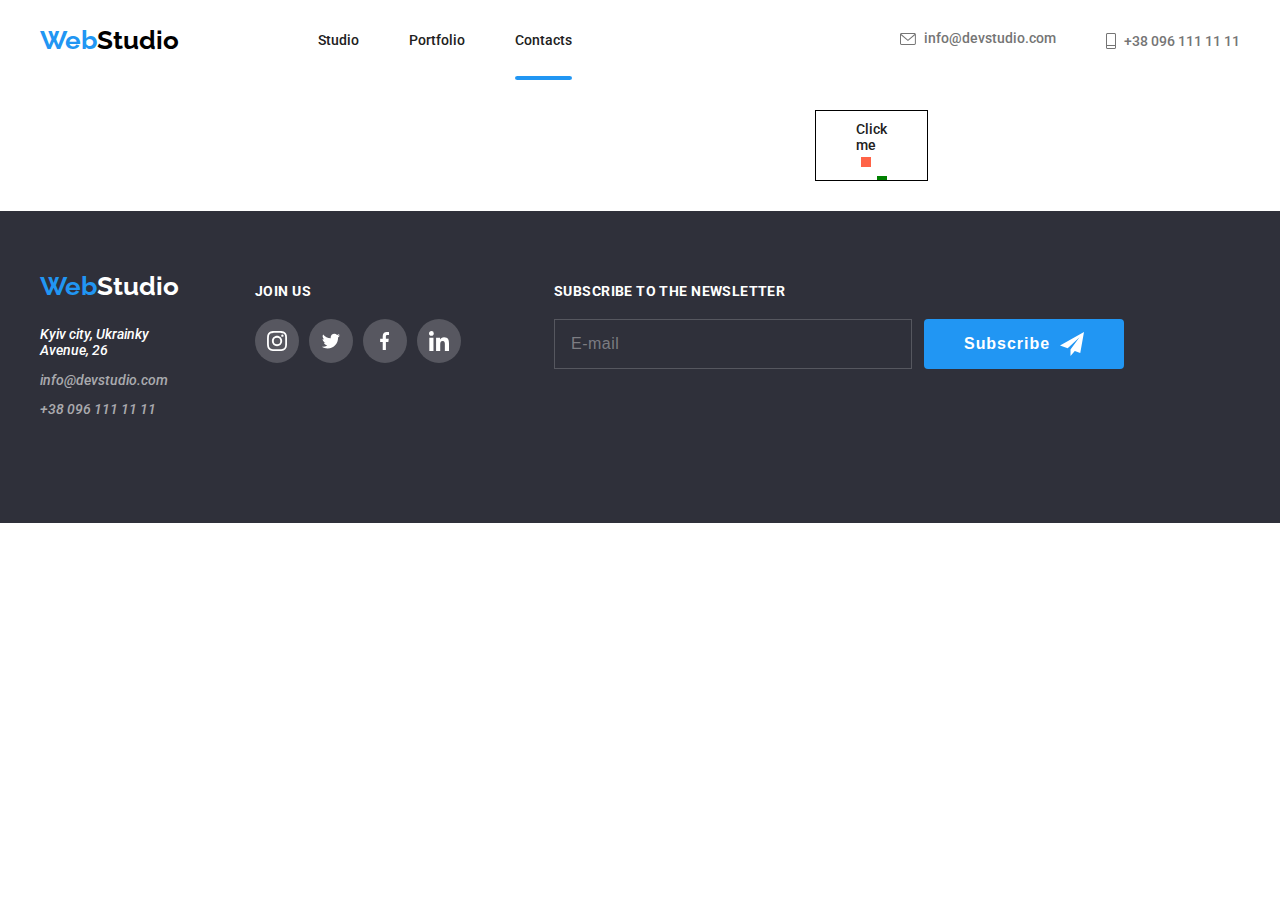
==== commit 5b97d268: "form-modal" ====
--- a/contacts.html
+++ b/contacts.html
@@ -134,7 +134,7 @@
                     <h2 class="title-join-us">SUBSCRIBE TO THE NEWSLETTER</h2>
                     <div class="footer-input-form">
                         <input type="email" class="footer-input" placeholder="E-mail">
-                        <button type="submit" class="footer-button">Subscribe</button>
+                        <button type="submit" class="form-button">Subscribe</button>
                     </div>
                 </form> 
             </section>
--- a/css/style.css
+++ b/css/style.css
@@ -92,20 +92,110 @@
     transform: translate(-50%, -50%) scale(1);
 
     width: 528px;
-    height: 581px;
-    padding: 15px;
+    padding: 0 15px;
 
     background-color: var(--bgc);
 
     transition: 250ms opacity linear, 250ms transform linear;
+}
+
+.modal-container {
+    display: flex;
+    flex-direction: column;
+    margin-bottom: 20px;
+}
+
+.approv {
+    text-align: left;
+    font-size: 14px;  
+    font-weight: 400;
+    line-height: 24px;
+    letter-spacing: 0.03em;
+
+    color: #757575;
+}
+
+.approv-container {
+    margin-bottom: 30px;
+}
+
+.terms-and-conditions {
+    color: var(--accent-color);
+    text-decoration: underline;
+}
+
+.modal-text {
+    font-size: 12px;
+    font-weight: 400;
+    line-height: 14px;
+    letter-spacing: 0.01em;
+    text-align: left;
+    margin-bottom: 4px;
+
+    color: #757575;
+}
+
+.div-container-modal {
+    position: relative;
+    display: flex;
+    flex-direction: column;
+    margin-left: 40px;
+    margin-right: 40px;
+    margin-bottom: 10px;
+}
+
+.modal-input {
+    height: 40px;
+    border: 1px solid #21212180;
+    border-radius: 4px;
+    color: #212121;
+    padding-left: 40px;
+}
+
+.modal-input.textarea {
+    padding: 12px 16px;
+    min-height: 120px;
+}
+
+.icon-people-modal {
+    position: absolute;
+    bottom: 14px;
+    left: 15px;
+}
+
+.icon-phone-modal {
+    position: absolute;
+    bottom: 13.74px;
+    left: 14.27px;
+}
+
+.icon-email-modal {
+    position: absolute;
+    bottom: 14px;
+    left: 13.5px;
+}
+
+.title-form-modal {
+    text-align: center;
+    font-size: 20px;
+    font-weight: 700;
+    line-height: 23px;
+    letter-spacing: 0.02em;
+
+    padding: 0px 5px 0px 5px;
+    margin: 40px 40px 12px 40px;
+    color: #212121;
 }
 
 .backdrop-exit-button {
     position: absolute;
+
+    right: 8px;
+    top: 8px;
+
     width: 30px;
     height: 30px;
-    right: 8px;
-    top: 8px;
+
     cursor: pointer;
 
     border-radius: 50%;
@@ -463,7 +553,7 @@
     color: #ffffff60;
 }
 
-.footer-button {
+.form-button {
     width: 200px;
     height: 50px;
     margin-left: 12px;
@@ -483,7 +573,13 @@
     align-items: center;
 }   
 
-.footer-button::after {
+.form-button.modal-btn {
+    display: block;
+    margin: 0 auto;
+    margin-bottom: 40px;
+}
+
+.footer-input-form .form-button::after {
     content: '';
     display: inline-block;
     margin-left: 10px;
